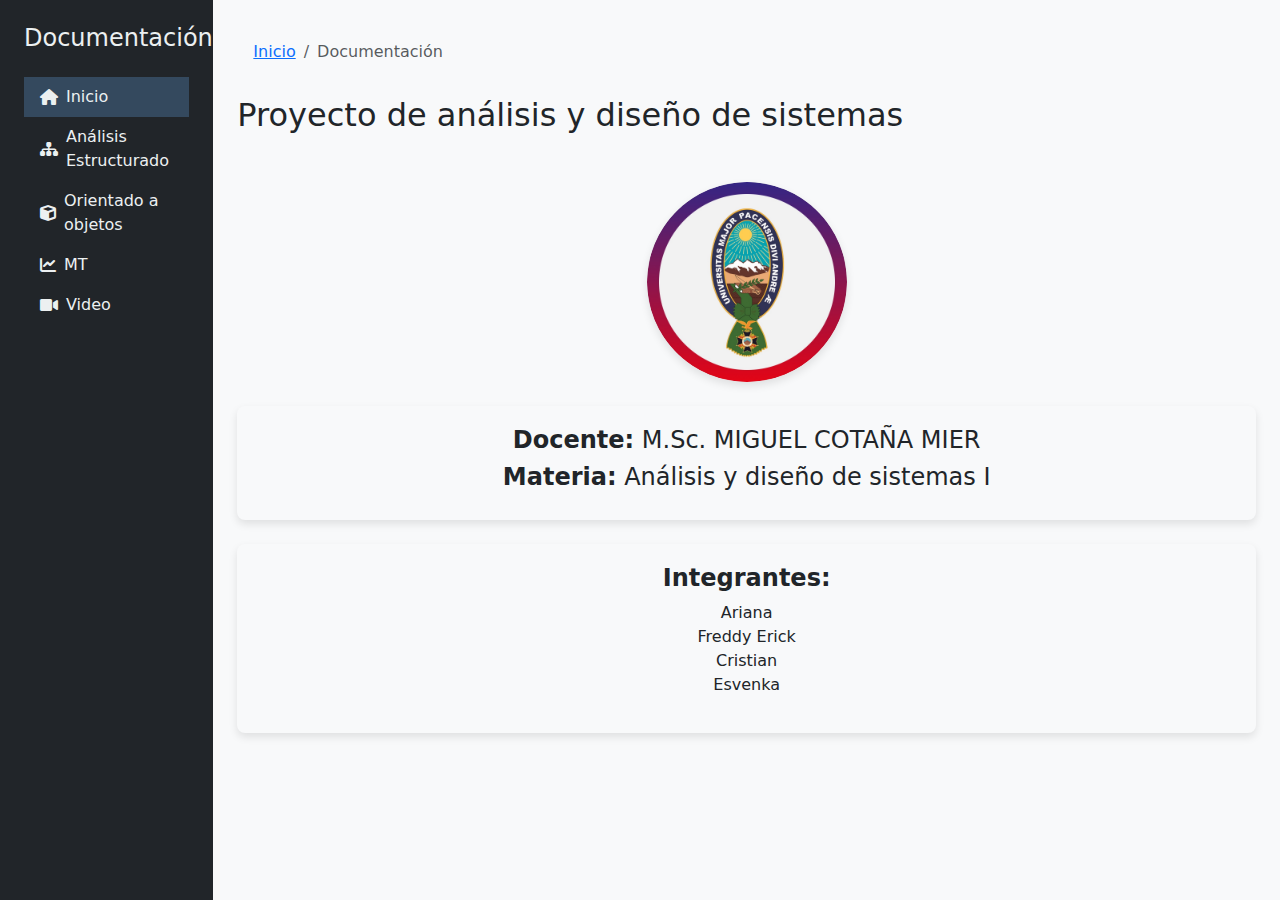
==== main.html @ f0f75f05 "onclick event debugging again" ====
<!doctype html>
<html lang="en">
  <head>
    <meta charset="UTF-8" />
    <meta name="viewport" content="width=device-width, initial-scale=1.0" />
    <title>Proyecto análisis y diseño de sistemas</title>
    <link
      href="https://cdn.jsdelivr.net/npm/bootstrap@5.3.0/dist/css/bootstrap.min.css"
      rel="stylesheet"
    />
    <link
      rel="stylesheet"
      href="https://cdnjs.cloudflare.com/ajax/libs/font-awesome/6.0.0-beta3/css/all.min.css"
    />
    <style>
      .sidebar {
        background-color: #2c3e50;
        min-height: 100vh;
      }
      .sidebar h4 {
        color: #ecf0f1;
      }
      .sidebar a {
        color: #ecf0f1;
        transition: background-color 0.3s;
      }
      .sidebar a:hover,
      .sidebar a.active {
        background-color: #34495e !important;
      }
      .umsa-logo {
        max-width: 200px;
        border-radius: 50%;
        box-shadow: 0 4px 8px rgba(0, 0, 0, 0.1);
        margin-bottom: 20px;
      }
      .info-section {
        background-color: #f8f9fa;
        padding: 20px;
        border-radius: 8px;
        box-shadow: 0 4px 8px rgba(0, 0, 0, 0.1);
      }
      /* Updated styles for sidebar and hamburger */
      @media (max-width: 767.98px) {
        .sidebar {
          position: fixed;
          top: 0;
          left: 0;
          width: 100%;
          z-index: 1000;
          height: auto;
          min-height: auto;
        }
        .sidebar.show {
          min-height: 100vh;
        }
        main {
          margin-top: 60px;
        }
      }
      .hamburger-btn {
        position: fixed;
        top: 15px;
        left: 15px;
        z-index: 1030;
        padding: 8px 12px;
        border-radius: 4px;
      }
    </style>
  </head>
  <body class="bg-light text-dark">
    <div class="container-fluid">
      <div class="row">
        <!-- Updated Hamburger Button -->
        <button
          class="btn btn-dark d-md-none hamburger-btn"
          type="button"
          data-bs-toggle="collapse"
          data-bs-target="#sidebarMenu"
          aria-controls="sidebarMenu"
          aria-expanded="false"
          aria-label="Toggle navigation"
        >
          <i class="fas fa-bars"></i>
        </button>

        <!-- Updated Sidebar -->
        <div class="col-md-3 col-lg-2 px-0">
          <nav class="collapse d-md-block sidebar bg-dark p-4" id="sidebarMenu">
            <h4 class="text-center mb-4">Documentación</h4>
            <nav class="nav flex-column">
              <a
                href="./index.html"
                class="nav-link active d-flex align-items-center"
              >
                <i class="fas fa-home me-2"></i>Inicio
              </a>
              <a
                href="./pages/analisis-estructurado.html"
                class="nav-link d-flex align-items-center"
              >
                <i class="fas fa-sitemap me-2"></i>Análisis Estructurado
              </a>
              <a
                href="./pages/orientado-objetos.html"
                class="nav-link d-flex align-items-center"
              >
                <i class="fas fa-cube me-2"></i>Orientado a objetos
              </a>
              <a
                href="./pages/MT.html"
                class="nav-link d-flex align-items-center"
              >
                <i class="fas fa-chart-line me-2"></i>MT
              </a>
              <a
                href="./pages/video.html"
                class="nav-link d-flex align-items-center"
              >
                <i class="fas fa-video me-2"></i>Video
              </a>
            </nav>
          </nav>
        </div>

        <!-- Main Content -->
        <main class="col-md-9 ms-sm-auto col-lg-10 px-md-4 pt-4">
          <!-- Breadcrumb -->
          <nav aria-label="breadcrumb">
            <ol class="breadcrumb bg-light p-3 rounded">
              <li class="breadcrumb-item"><a href="#">Inicio</a></li>
              <li class="breadcrumb-item active" aria-current="page">
                Documentación
              </li>
            </ol>
          </nav>

          <!-- Content Header -->
          <div class="d-flex justify-content-between align-items-center mb-3">
            <h2>Proyecto de análisis y diseño de sistemas</h2>
          </div>

          <!-- Content Section -->
          <div class="text-center">
            <img
              src="./assets/umsa-logo.jpg"
              alt="UMSA logo"
              class="umsa-logo my-4"
            />

            <div class="info-section mb-4">
              <h4><strong>Docente:</strong> M.Sc. MIGUEL COTAÑA MIER</h4>
              <h4><strong>Materia:</strong> Análisis y diseño de sistemas I</h4>
            </div>

            <div class="info-section">
              <h4><strong>Integrantes:</strong></h4>
              <ul class="list-unstyled">
                <li>Ariana</li>
                <li>Freddy Erick</li>
                <li>Cristian</li>
                <li>Esvenka</li>
              </ul>
            </div>
          </div>
        </main>
      </div>
    </div>

    <script src="https://cdn.jsdelivr.net/npm/bootstrap@5.3.0/dist/js/bootstrap.bundle.min.js"></script>
  </body>
</html>
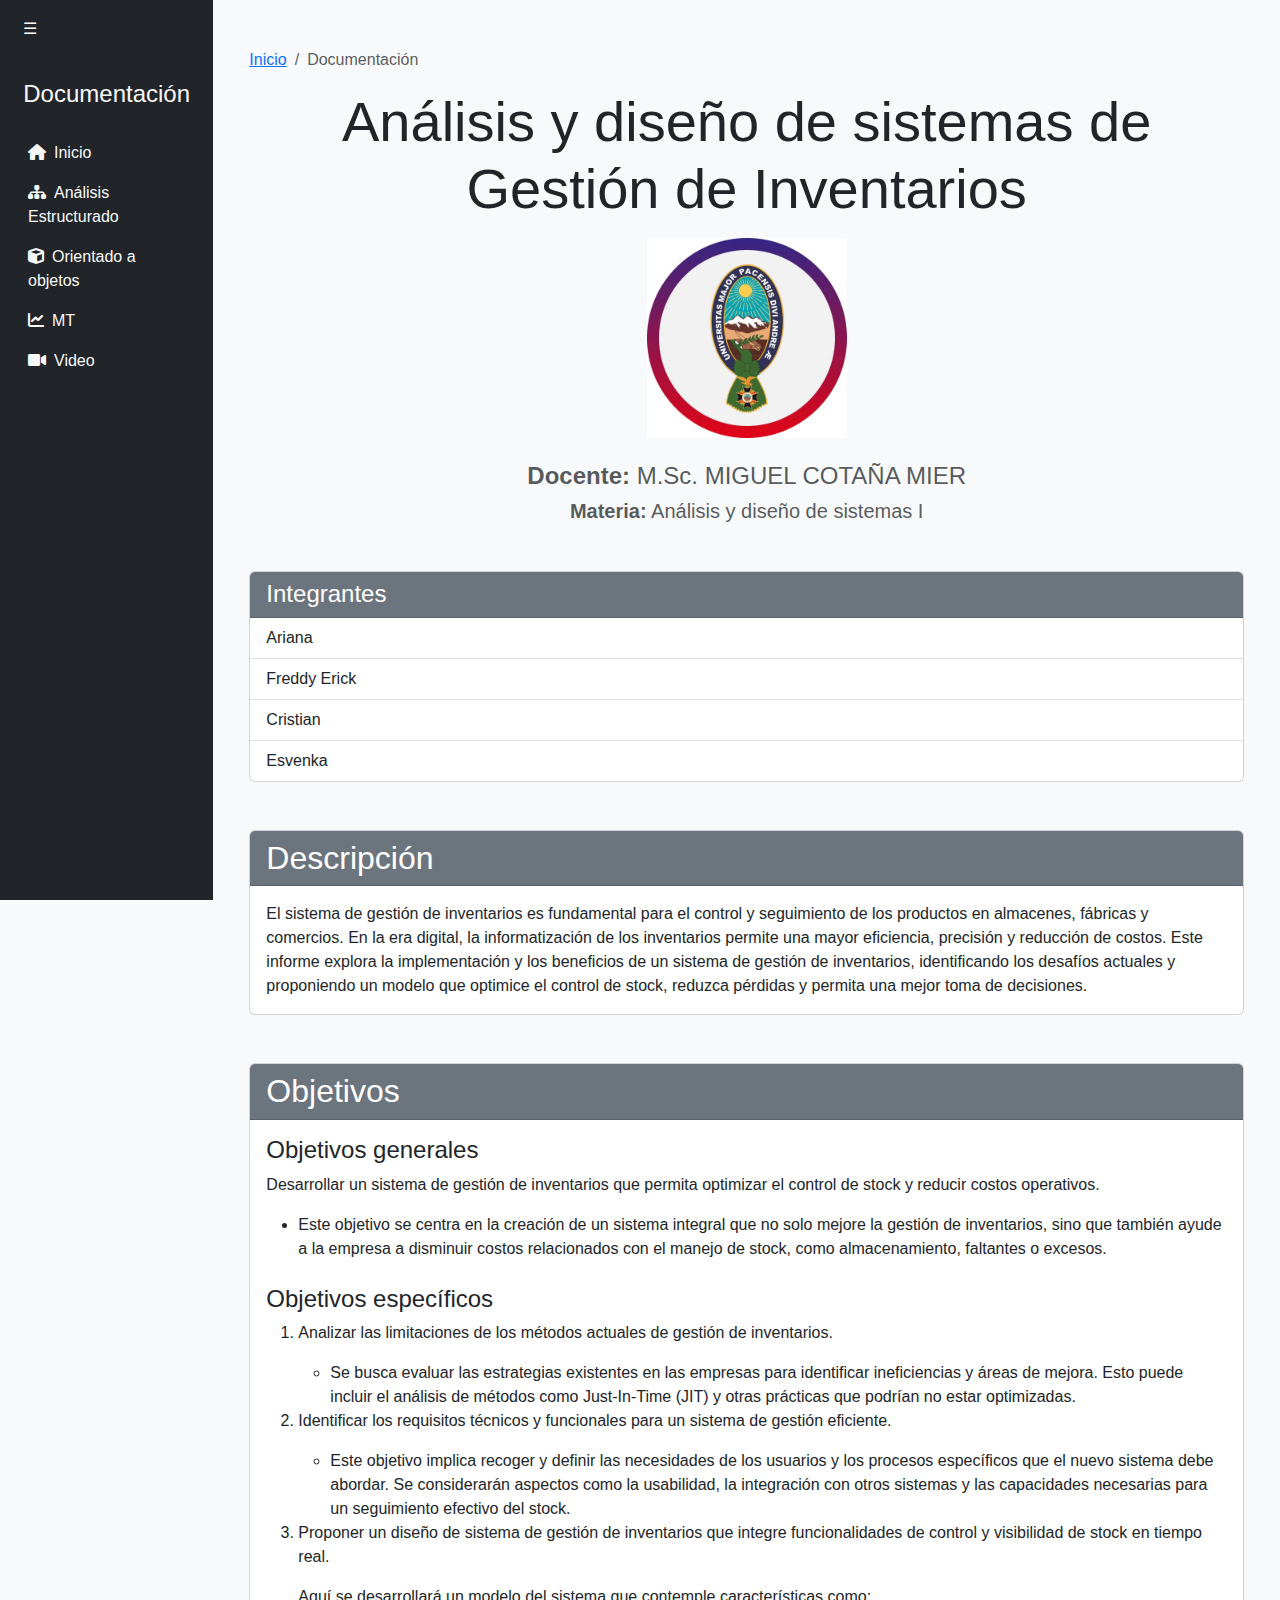
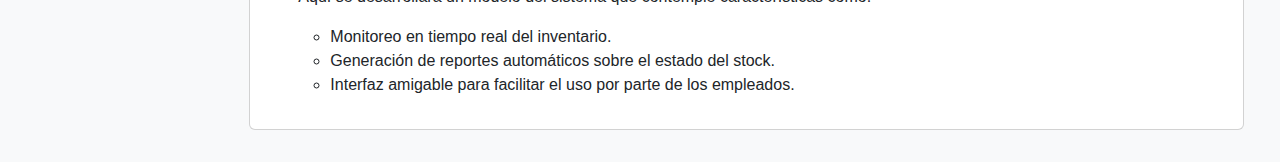
==== commit 387fe5e4: "chagnes" ====
--- a/main.html
+++ b/main.html
@@ -5,7 +5,7 @@
     <meta name="viewport" content="width=device-width, initial-scale=1.0" />
     <title>Proyecto análisis y diseño de sistemas</title>
     <link
-      href="https://cdn.jsdelivr.net/npm/bootstrap@5.3.0/dist/css/bootstrap.min.css"
+      href="https://cdn.jsdelivr.net/npm/bootstrap@5.3.2/dist/css/bootstrap.min.css"
       rel="stylesheet"
     />
     <link
@@ -13,160 +13,249 @@
       href="https://cdnjs.cloudflare.com/ajax/libs/font-awesome/6.0.0-beta3/css/all.min.css"
     />
     <style>
+      body {
+        font-family: "Arial", sans-serif;
+        background-color: #f8f9fa;
+      }
       .sidebar {
-        background-color: #2c3e50;
-        min-height: 100vh;
-      }
-      .sidebar h4 {
-        color: #ecf0f1;
-      }
-      .sidebar a {
-        color: #ecf0f1;
-        transition: background-color 0.3s;
-      }
-      .sidebar a:hover,
-      .sidebar a.active {
-        background-color: #34495e !important;
+        height: 100vh;
+        position: fixed;
+        top: 0;
+        left: 0;
+        padding-top: 3.5rem;
+        background-color: #343a40;
+        transition: all 0.3s;
+      }
+      .main-content {
+        margin-left: 250px;
+        padding: 2rem;
+        transition: all 0.3s;
+      }
+      @media (max-width: 768px) {
+        .sidebar {
+          margin-left: -250px;
+        }
+        .main-content {
+          margin-left: 0;
+        }
+        .sidebar.active {
+          margin-left: 0;
+        }
+        .main-content.active {
+          margin-left: 250px;
+        }
+      }
+      .toggle-sidebar-btn {
+        position: fixed;
+        top: 10px;
+        left: 10px;
+        z-index: 1000;
       }
       .umsa-logo {
         max-width: 200px;
-        border-radius: 50%;
-        box-shadow: 0 4px 8px rgba(0, 0, 0, 0.1);
-        margin-bottom: 20px;
-      }
-      .info-section {
-        background-color: #f8f9fa;
-        padding: 20px;
-        border-radius: 8px;
-        box-shadow: 0 4px 8px rgba(0, 0, 0, 0.1);
-      }
-      /* Updated styles for sidebar and hamburger */
-      @media (max-width: 767.98px) {
-        .sidebar {
-          position: fixed;
-          top: 0;
-          left: 0;
-          width: 100%;
-          z-index: 1000;
-          height: auto;
-          min-height: auto;
-        }
-        .sidebar.show {
-          min-height: 100vh;
-        }
-        main {
-          margin-top: 60px;
-        }
-      }
-      .hamburger-btn {
-        position: fixed;
-        top: 15px;
-        left: 15px;
-        z-index: 1030;
-        padding: 8px 12px;
-        border-radius: 4px;
+        height: auto;
       }
     </style>
   </head>
-  <body class="bg-light text-dark">
+  <body>
+    <button class="btn btn-dark toggle-sidebar-btn" onclick="toggleSidebar()">
+      ☰
+    </button>
+
     <div class="container-fluid">
       <div class="row">
-        <!-- Updated Hamburger Button -->
-        <button
-          class="btn btn-dark d-md-none hamburger-btn"
-          type="button"
-          data-bs-toggle="collapse"
-          data-bs-target="#sidebarMenu"
-          aria-controls="sidebarMenu"
-          aria-expanded="false"
-          aria-label="Toggle navigation"
+        <!-- Sidebar -->
+        <nav
+          class="col-md-3 col-lg-2 d-md-block sidebar collapse bg-dark"
+          id="sidebarMenu"
         >
-          <i class="fas fa-bars"></i>
-        </button>
-
-        <!-- Updated Sidebar -->
-        <div class="col-md-3 col-lg-2 px-0">
-          <nav class="collapse d-md-block sidebar bg-dark p-4" id="sidebarMenu">
-            <h4 class="text-center mb-4">Documentación</h4>
-            <nav class="nav flex-column">
-              <a
-                href="./index.html"
-                class="nav-link active d-flex align-items-center"
-              >
-                <i class="fas fa-home me-2"></i>Inicio
-              </a>
-              <a
-                href="./pages/analisis-estructurado.html"
-                class="nav-link d-flex align-items-center"
-              >
-                <i class="fas fa-sitemap me-2"></i>Análisis Estructurado
-              </a>
-              <a
-                href="./pages/orientado-objetos.html"
-                class="nav-link d-flex align-items-center"
-              >
-                <i class="fas fa-cube me-2"></i>Orientado a objetos
-              </a>
-              <a
-                href="./pages/MT.html"
-                class="nav-link d-flex align-items-center"
-              >
-                <i class="fas fa-chart-line me-2"></i>MT
-              </a>
-              <a
-                href="./pages/video.html"
-                class="nav-link d-flex align-items-center"
-              >
-                <i class="fas fa-video me-2"></i>Video
-              </a>
+          <div class="position-sticky">
+            <h4 class="text-light text-center my-4">Documentación</h4>
+            <ul class="nav flex-column">
+              <li class="nav-item">
+                <a class="nav-link active text-light" href="./index.html">
+                  <i class="fas fa-home me-2"></i>Inicio
+                </a>
+              </li>
+              <li class="nav-item">
+                <a
+                  class="nav-link text-light"
+                  href="./pages/analisis-estructurado.html"
+                >
+                  <i class="fas fa-sitemap me-2"></i>Análisis Estructurado
+                </a>
+              </li>
+              <li class="nav-item">
+                <a
+                  class="nav-link text-light"
+                  href="./pages/orientado-objetos.html"
+                >
+                  <i class="fas fa-cube me-2"></i>Orientado a objetos
+                </a>
+              </li>
+              <li class="nav-item">
+                <a class="nav-link text-light" href="./pages/MT.html">
+                  <i class="fas fa-chart-line me-2"></i>MT
+                </a>
+              </li>
+              <li class="nav-item">
+                <a class="nav-link text-light" href="./pages/video.html">
+                  <i class="fas fa-video me-2"></i>Video
+                </a>
+              </li>
+            </ul>
+          </div>
+        </nav>
+
+        <!-- Main Content -->
+        <main class="col-md-9 ms-sm-auto col-lg-10 px-md-4 main-content">
+          <div class="container">
+            <nav aria-label="breadcrumb" class="mt-3">
+              <ol class="breadcrumb">
+                <li class="breadcrumb-item"><a href="#">Inicio</a></li>
+                <li class="breadcrumb-item active" aria-current="page">
+                  Documentación
+                </li>
+              </ol>
             </nav>
-          </nav>
-        </div>
-
-        <!-- Main Content -->
-        <main class="col-md-9 ms-sm-auto col-lg-10 px-md-4 pt-4">
-          <!-- Breadcrumb -->
-          <nav aria-label="breadcrumb">
-            <ol class="breadcrumb bg-light p-3 rounded">
-              <li class="breadcrumb-item"><a href="#">Inicio</a></li>
-              <li class="breadcrumb-item active" aria-current="page">
-                Documentación
-              </li>
-            </ol>
-          </nav>
-
-          <!-- Content Header -->
-          <div class="d-flex justify-content-between align-items-center mb-3">
-            <h2>Proyecto de análisis y diseño de sistemas</h2>
-          </div>
-
-          <!-- Content Section -->
-          <div class="text-center">
-            <img
-              src="./assets/umsa-logo.jpg"
-              alt="UMSA logo"
-              class="umsa-logo my-4"
-            />
-
-            <div class="info-section mb-4">
-              <h4><strong>Docente:</strong> M.Sc. MIGUEL COTAÑA MIER</h4>
-              <h4><strong>Materia:</strong> Análisis y diseño de sistemas I</h4>
-            </div>
-
-            <div class="info-section">
-              <h4><strong>Integrantes:</strong></h4>
-              <ul class="list-unstyled">
-                <li>Ariana</li>
-                <li>Freddy Erick</li>
-                <li>Cristian</li>
-                <li>Esvenka</li>
+
+            <div class="text-center mb-5">
+              <h1 class="display-4 mb-3">
+                Análisis y diseño de sistemas de Gestión de Inventarios
+              </h1>
+              <img
+                src="./assets/umsa-logo.jpg"
+                class="umsa-logo mb-4"
+                alt="umsa-logo"
+              />
+              <h4 class="text-muted">
+                <strong>Docente:</strong> M.Sc. MIGUEL COTAÑA MIER
+              </h4>
+              <h5 class="text-muted">
+                <strong>Materia:</strong> Análisis y diseño de sistemas I
+              </h5>
+            </div>
+
+            <div class="card mb-5">
+              <div class="card-header bg-secondary text-white">
+                <h4 class="mb-0">Integrantes</h4>
+              </div>
+              <ul class="list-group list-group-flush">
+                <li class="list-group-item">Ariana</li>
+                <li class="list-group-item">Freddy Erick</li>
+                <li class="list-group-item">Cristian</li>
+                <li class="list-group-item">Esvenka</li>
               </ul>
+            </div>
+
+            <div class="card mb-5">
+              <div class="card-header bg-secondary text-white">
+                <h2 class="mb-0">Descripción</h2>
+              </div>
+              <div class="card-body">
+                <p class="card-text">
+                  El sistema de gestión de inventarios es fundamental para el
+                  control y seguimiento de los productos en almacenes, fábricas
+                  y comercios. En la era digital, la informatización de los
+                  inventarios permite una mayor eficiencia, precisión y
+                  reducción de costos. Este informe explora la implementación y
+                  los beneficios de un sistema de gestión de inventarios,
+                  identificando los desafíos actuales y proponiendo un modelo
+                  que optimice el control de stock, reduzca pérdidas y permita
+                  una mejor toma de decisiones.
+                </p>
+              </div>
+            </div>
+
+            <div class="card">
+              <div class="card-header bg-secondary text-white">
+                <h2 class="mb-0">Objetivos</h2>
+              </div>
+              <div class="card-body">
+                <h4>Objetivos generales</h4>
+                <p>
+                  Desarrollar un sistema de gestión de inventarios que permita
+                  optimizar el control de stock y reducir costos operativos.
+                </p>
+                <ul>
+                  <li>
+                    Este objetivo se centra en la creación de un sistema
+                    integral que no solo mejore la gestión de inventarios, sino
+                    que también ayude a la empresa a disminuir costos
+                    relacionados con el manejo de stock, como almacenamiento,
+                    faltantes o excesos.
+                  </li>
+                </ul>
+
+                <h4 class="mt-4">Objetivos específicos</h4>
+                <ol>
+                  <li>
+                    <p>
+                      Analizar las limitaciones de los métodos actuales de
+                      gestión de inventarios.
+                    </p>
+                    <ul>
+                      <li>
+                        Se busca evaluar las estrategias existentes en las
+                        empresas para identificar ineficiencias y áreas de
+                        mejora. Esto puede incluir el análisis de métodos como
+                        Just-In-Time (JIT) y otras prácticas que podrían no
+                        estar optimizadas.
+                      </li>
+                    </ul>
+                  </li>
+                  <li>
+                    <p>
+                      Identificar los requisitos técnicos y funcionales para un
+                      sistema de gestión eficiente.
+                    </p>
+                    <ul>
+                      <li>
+                        Este objetivo implica recoger y definir las necesidades
+                        de los usuarios y los procesos específicos que el nuevo
+                        sistema debe abordar. Se considerarán aspectos como la
+                        usabilidad, la integración con otros sistemas y las
+                        capacidades necesarias para un seguimiento efectivo del
+                        stock.
+                      </li>
+                    </ul>
+                  </li>
+                  <li>
+                    <p>
+                      Proponer un diseño de sistema de gestión de inventarios
+                      que integre funcionalidades de control y visibilidad de
+                      stock en tiempo real.
+                    </p>
+                    <p>
+                      Aquí se desarrollará un modelo del sistema que contemple
+                      características como:
+                    </p>
+                    <ul>
+                      <li>Monitoreo en tiempo real del inventario.</li>
+                      <li>
+                        Generación de reportes automáticos sobre el estado del
+                        stock.
+                      </li>
+                      <li>
+                        Interfaz amigable para facilitar el uso por parte de los
+                        empleados.
+                      </li>
+                    </ul>
+                  </li>
+                </ol>
+              </div>
             </div>
           </div>
         </main>
       </div>
     </div>
 
-    <script src="https://cdn.jsdelivr.net/npm/bootstrap@5.3.0/dist/js/bootstrap.bundle.min.js"></script>
+    <script src="https://cdn.jsdelivr.net/npm/bootstrap@5.3.2/dist/js/bootstrap.bundle.min.js"></script>
+    <script>
+      function toggleSidebar() {
+        document.getElementById("sidebarMenu").classList.toggle("active");
+        document.querySelector(".main-content").classList.toggle("active");
+      }
+    </script>
   </body>
 </html>
